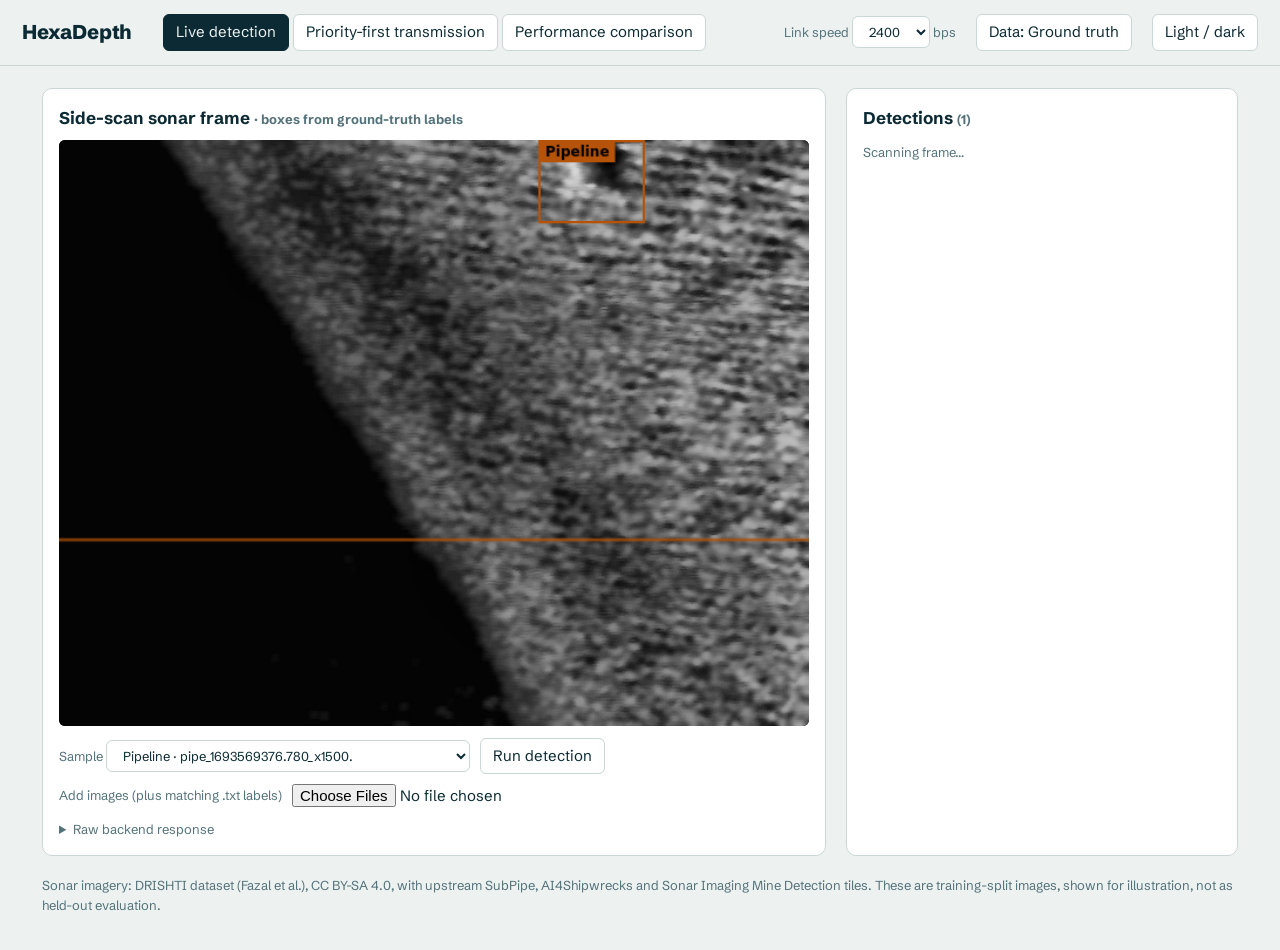
==== web/hexadepth-dashboard.html @ 7a0375dd "Add HexaDepth dashboard with real DRISHTI samples and live API mapping" ====
<!doctype html>
<html lang="en"><head><meta charset="utf-8">
<meta name="viewport" content="width=device-width, initial-scale=1, viewport-fit=cover">
<title>HexaDepth Console</title>
<link href="https://fonts.googleapis.com/css2?family=Schibsted+Grotesk:wght@400;600;800&display=swap" rel="stylesheet">
<style>
:root{--bg:#edf2f1;--panel:#fff;--line:#c9d7d6;--ink:#0b2a33;--mute:#53727a;--acc:#b45309;--hex:#0f766e;--trad:#b91c1c;--cv:#06141a;
box-sizing:border-box;padding-top:env(safe-area-inset-top,0px);padding-bottom:env(safe-area-inset-bottom,0px)}
@media (prefers-color-scheme:dark){:root:not([data-theme="light"]){--bg:#06141a;--panel:#0c222b;--line:#1b3d49;--ink:#d9eef0;--mute:#7fa3ab;--acc:#ffb020;--hex:#3ee0c8;--trad:#ff7a6b}}
:root[data-theme="dark"]{--bg:#06141a;--panel:#0c222b;--line:#1b3d49;--ink:#d9eef0;--mute:#7fa3ab;--acc:#ffb020;--hex:#3ee0c8;--trad:#ff7a6b}
html{scroll-padding-top:env(safe-area-inset-top,0px)}
*{box-sizing:border-box}
body{margin:0;background:var(--bg);color:var(--ink);font:15px/1.5 "Schibsted Grotesk",system-ui,sans-serif}
header{display:flex;flex-wrap:wrap;gap:12px 20px;align-items:center;padding:14px 22px;border-bottom:1px solid var(--line)}
h1{font-size:20px;font-weight:800;margin:0 12px 0 0;letter-spacing:-.01em}
nav{display:flex;gap:4px}
button,select,input{font:inherit;color:var(--ink)}
button,select{background:var(--panel);border:1px solid var(--line);border-radius:6px;padding:6px 12px;cursor:pointer}
button:focus-visible,select:focus-visible,input:focus-visible{outline:2px solid var(--acc);outline-offset:2px}
nav button[aria-selected=true]{background:var(--ink);color:var(--bg);border-color:var(--ink)}
.sp{flex:1}
input[type=text]{background:var(--panel);border:1px solid var(--line);border-radius:6px;padding:6px 10px;width:210px}
main{padding:22px;max-width:1240px;margin:0 auto}
section{display:none}section.on{display:block}
.grid{display:grid;grid-template-columns:minmax(0,2fr) minmax(260px,1fr);gap:20px}
.card{background:var(--panel);border:1px solid var(--line);border-radius:10px;padding:16px}
canvas{width:100%;height:auto;display:block;border-radius:6px;background:var(--cv)}
h2{font-size:17px;margin:0 0 10px}
.mute{color:var(--mute);font-size:13px}
.row{display:flex;gap:10px;align-items:center;flex-wrap:wrap;margin-top:12px}
.det{padding:10px;border:1px solid var(--line);border-radius:8px;margin-bottom:8px;cursor:pointer}
.det.sel{border-color:var(--acc)}
.bar{height:6px;background:var(--line);border-radius:3px;margin:6px 0}.bar i{display:block;height:100%;background:var(--acc);border-radius:3px}
.chips{display:flex;gap:8px;margin-bottom:12px;flex-wrap:wrap}
.chip{flex:1;min-width:120px;border:1px solid var(--line);border-radius:8px;padding:8px 10px;opacity:.5}
.chip.done{opacity:1;border-color:var(--hex)}.chip b{display:block;font-size:13px}
.stats{display:grid;grid-template-columns:repeat(3,1fr);gap:10px;margin-top:12px}
.stat b{display:block;font-size:22px;font-variant-numeric:tabular-nums}
.prog{height:8px;background:var(--line);border-radius:4px;margin-top:12px;overflow:hidden}.prog i{display:block;height:100%;width:0;background:var(--hex)}
.lane{margin:18px 0}.lane h3{font-size:14px;margin:0 0 6px}
.track{position:relative;height:38px;border:1px solid var(--line);border-radius:6px;overflow:hidden;clip-path:inset(0 100% 0 0)}
.track.go{clip-path:inset(0 0 0 0);transition:clip-path 6s linear}
.track.snap{transition:none}
.seg{position:absolute;top:0;bottom:0}
.mk{position:absolute;top:-4px;bottom:-4px;width:2px;background:var(--ink)}
table{width:100%;border-collapse:collapse}th,td{text-align:left;padding:8px 10px;border-bottom:1px solid var(--line);font-variant-numeric:tabular-nums}
.t{color:var(--trad);font-weight:600}.h{color:var(--hex);font-weight:600}
.badge{border:1px solid var(--acc);color:var(--acc);border-radius:99px;padding:2px 10px;font-size:12px}
pre{max-height:200px;overflow:auto;font-size:12px;background:var(--bg);padding:8px;border-radius:6px}
.wide{overflow-x:auto}
@media(max-width:820px){.grid{grid-template-columns:1fr}main{padding:14px}.stats{grid-template-columns:1fr 1fr}}
@media(prefers-reduced-motion:reduce){.track.go{transition:none}}
</style></head>
<body>
<header>
 <h1>HexaDepth</h1>
 <nav role="tablist">
  <button role="tab" aria-selected="true" data-v="detect">Live detection</button>
  <button role="tab" aria-selected="false" data-v="send">Priority-first transmission</button>
  <button role="tab" aria-selected="false" data-v="cmp">Performance comparison</button>
 </nav>
 <span class="sp"></span>
 <label class="mute">Link speed <select id="rate"><option>1200</option><option selected>2400</option><option>9600</option></select> bps</label>
 <button id="mode" title="Switch between the dataset’s label files and your FastAPI backend">Data: Ground truth</button>
 <input type="text" id="api" value="http://localhost:8000" aria-label="Backend URL" hidden>
 <button id="theme">Light / dark</button>
</header>
<main>
<section id="detect" class="on">
 <div class="grid">
  <div class="card">
   <h2>Side-scan sonar frame <span class="mute" id="src"></span></h2>
   <div id="msg" class="mute" style="margin-bottom:8px"></div>
   <canvas id="cd" width="640" height="360"></canvas>
   <div class="row">
    <label class="mute">Sample <select id="pick"></select></label>
    <button id="scan">Run detection</button>
    <label class="row" style="margin:0"><span class="mute">Add images (plus matching .txt labels)</span><input type="file" id="file" accept="image/*,.txt" multiple></label>
   </div>
   <details style="margin-top:12px"><summary class="mute">Raw backend response</summary><pre id="raw">Switch to Live API to see the response here.</pre></details>
  </div>
  <div class="card"><h2>Detections <span class="mute" id="dn"></span></h2><div id="dl"></div></div>
 </div>
</section>

<section id="send">
 <div class="card">
  <h2>What reaches the surface, and when</h2>
  <div class="chips" id="chips"></div>
  <canvas id="ct" width="640" height="360"></canvas>
  <div class="prog"><i id="pg"></i></div>
  <div class="stats">
   <div class="stat"><span class="mute">Simulated clock</span><b id="sc">0 ms</b></div>
   <div class="stat"><span class="mute">Bytes transferred</span><b id="sb">0 B</b></div>
   <div class="stat"><span class="mute">First useful info</span><b id="sf">waiting</b></div>
  </div>
  <div class="row"><button id="play">Replay transmission</button>
   <label class="mute">Playback <select id="spd"><option value="1">1×</option><option value="4" selected>4×</option><option value="16">16×</option></select></label>
   <span class="badge">Simulated airtime, real file sizes</span></div>
 </div>
</section>

<section id="cmp">
 <div class="card">
  <h2>Same frame, same link: which information arrives first?</h2>
  <div class="lane"><h3 class="t">Traditional: full image, top to bottom</h3><div class="track" id="tt"></div></div>
  <div class="lane"><h3 class="h">HexaDepth: objects, overview, detail</h3><div class="track" id="th"></div></div>
  <div class="row"><button id="rep">Replay race</button><span class="mute">Both lanes share one time axis. Lane width = full-image delivery time.</span></div>
  <div class="wide"><table id="tbl"></table></div>
  <p class="mute">Image bytes are measured from the real sonar file, its encoded overview and its encoded object crops. Times are modeled from the selected bit rate and packet sizes. HexaDepth’s priority payload excludes the optional exact-file recovery.</p>
 </div>
</section>
<p class="mute" style="margin-top:20px">Sonar imagery: DRISHTI dataset (Fazal et al.), CC BY-SA 4.0, with upstream SubPipe, AI4Shipwrecks and Sonar Imaging Mine Detection tiles. These are training-split images, shown for illustration, not as held-out evaluation.</p></main>
<script>
const $=s=>document.querySelector(s);
let W=640,H=360,rate=2400,live=false,sel=-1,DET=[],cur=null,SRC='';
const DIR='downloaded_sonar_images/';
const B={meta:64,prev:0,det:0,full:0,crops:[]};
const SAMPLES=['pipe_1693569376.780_x1500.jpg','pipe_1693569378.780_x1500.jpg','wreckA_DM_Wilson_03_y3520_x1088.jpg','wreckA_DM_Wilson_03_y3520_x640.jpg','mine_0001_2021.jpg','mine_0002_2015.jpg','bg_1693569219.799_x1000.jpg','synth_ghost_net_00001.png'];
const KINDS=[['pipe','Pipeline'],['wreck','Shipwreck'],['mine','Cylindrical object'],['synth_ghost','Ghost net (synthetic)'],['bg','Background, no object']];
const kind=n=>(KINDS.find(k=>n.startsWith(k[0]))||[0,'Object'])[1];
let ITEMS=SAMPLES.map(n=>({name:n}));
const css=n=>getComputedStyle(document.documentElement).getPropertyValue(n).trim();
const fmtT=s=>s<1?(s*1000).toFixed(0)+' ms':s<120?s.toFixed(1)+' s':(s/60).toFixed(1)+' min';
const fmtB=b=>b<1024?Math.round(b)+' B':b<1048576?(b/1024).toFixed(1)+' KB':(b/1048576).toFixed(2)+' MB';
let METHOD='';B.t=null;B.ovImg=null;
const T=()=>{if(B.t)return{...B.t,full:B.full*8/rate};const a=B.meta*8/rate,b=a+B.prev*8/rate,c=b+B.det*8/rate;return{a,b,c,full:B.full*8/rate}};
const src=document.createElement('canvas'),pv=document.createElement('canvas');

/* ---- loading real images, labels and measuring real payloads ---- */
const enc=(c,q)=>new Promise(r=>c.toBlob(b=>r(b.size),'image/jpeg',q));
const note=t=>$('#msg').textContent=t||'';
function parseYolo(txt,label){return txt.split(/\r?\n/).map(l=>l.trim().split(/\s+/).map(Number)).filter(v=>v.length>=5&&v.every(isFinite))
 .map(v=>({label,conf:null,x:Math.max(0,v[1]-v[3]/2),y:Math.max(0,v[2]-v[4]/2),w:v[3],h:v[4]}))}
async function payload(){
 const pw=Math.max(16,Math.ceil(W/16)),ph=Math.max(8,Math.round(pw*H/W));pv.width=pw;pv.height=ph;pv.getContext('2d').drawImage(src,0,0,pw,ph);
 B.prev=await enc(pv,.5);B.crops=[];
 for(const o of DET){const c=document.createElement('canvas');c.width=Math.max(1,Math.round(o.w*W));c.height=Math.max(1,Math.round(o.h*H));
  c.getContext('2d').drawImage(src,o.x*W,o.y*H,o.w*W,o.h*H,0,0,c.width,c.height);B.crops.push(await enc(c,.85))}
 B.det=B.crops.reduce((a,b)=>a+b,0);B.meta=64*Math.max(1,DET.length)}
async function load(it){
 note('Loading '+it.name+'…');let blob,txt='';
 try{
  if(it.file){blob=it.file;txt=it.txt||''}
  else{const r=await fetch(DIR+it.name);if(!r.ok)throw Error('HTTP '+r.status);blob=await r.blob();
   try{const t=await fetch(DIR+it.name.replace(/\.[^.]+$/,'.txt'));if(t.ok)txt=await t.text()}catch(e){}}
  const bmp=await createImageBitmap(blob),k=Math.min(1,1600/Math.max(bmp.width,bmp.height));
  W=Math.round(bmp.width*k);H=Math.round(bmp.height*k);src.width=W;src.height=H;src.getContext('2d').drawImage(bmp,0,0,W,H);
  ['#cd','#ct'].forEach(s=>{$(s).width=W;$(s).height=H});
  cur={it,blob};B.full=blob.size;DET=parseYolo(txt,kind(it.name));
  SRC=DET.length?'ground-truth labels':'no label file found';sel=-1;note('');
  return true
 }catch(e){note('Could not load '+it.name+' ('+e.message+'). Run download_samples.py, copy downloaded_sonar_images/ next to this page, and serve it over http, or use Add images.');return false}}
async function detect(){
 B.t=null;B.ovImg=null;METHOD='';
 if(live&&cur){try{const j=await callLive(cur.blob);const m=mapResult(j);SRC='backend regions'+(METHOD?': '+METHOD:'');await payload();if(m.by)Object.assign(B,m.by);if(m.full)B.full=m.full;
   if(m.img){B.ovImg=await new Promise(r=>{const im=new Image();im.onload=()=>r(im);im.onerror=()=>r(null);im.src=m.img})}
   if(m.t){B.t={a:m.t.a,b:m.t.b,c:m.t.c??m.t.b+B.det*8/rate}}}
  catch(e){$('#raw').textContent='Live call failed: '+e.message+'\nShowing ground-truth labels instead. If the backend is on another port, enable CORS or host this file from its web/ folder.';await payload()}}
 else await payload();
 $('#src').textContent=SRC?'· boxes from '+SRC:'';refresh();scan()}

/* ---- view 1 ---- */
const cd=()=>$('#cd').getContext('2d');
function box(c,o,col,hot){const x=o.x*W,y=o.y*H,w=o.w*W,h=o.h*H,fs=Math.max(12,W/55),t=o.label+(o.conf!=null?' '+Math.round(o.conf*100)+'%':''),ly=y<fs*1.6?y:y-fs*1.5;
 c.strokeStyle=col;c.lineWidth=(hot?3:2)*W/640;c.strokeRect(x,y,w,h);c.font='600 '+fs+'px system-ui';
 c.fillStyle=col;c.fillRect(ly===y?x:x,ly,c.measureText(t).width+10,fs*1.5);c.fillStyle='#000';c.fillText(t,x+5,ly+fs*1.1)}
function drawDetect(limit=1.1){if(!W)return;const c=cd();c.drawImage(src,0,0);DET.forEach((o,i)=>{if(o.y+o.h<=limit)box(c,o,css('--acc'),i===sel)})}
function list(){$('#dn').textContent='('+DET.length+')';
 $('#dl').innerHTML=DET.length?DET.map((o,i)=>`<div class="det ${i===sel?'sel':''}" data-i="${i}" tabindex="0"><b>${o.label}</b>
  ${o.conf!=null?`<div class="bar"><i style="width:${o.conf*100}%"></i></div><div class="mute">Confidence ${(o.conf*100).toFixed(0)}%</div>`:(o.sal!=null?`<div class="bar"><i style="width:${o.sal/255*100}%"></i></div><div class="mute">Saliency score ${o.sal} of 255. This is not a trained-model confidence${METHOD?' ('+METHOD+')':''}.</div>`:'<div class="mute">Ground-truth label, no confidence score.</div>')}
  <div class="mute">Box x ${Math.round(o.x*W)}, y ${Math.round(o.y*H)}, ${Math.round(o.w*W)}×${Math.round(o.h*H)} px<br>Centre ${((o.x+o.w/2)*100).toFixed(1)}% across, ${((o.y+o.h/2)*100).toFixed(1)}% down</div></div>`).join(''):'<p class="mute">No objects in this frame.</p>';
 document.querySelectorAll('.det').forEach(e=>{const f=()=>{sel=+e.dataset.i;list();drawDetect()};e.onclick=f;e.onkeydown=k=>k.key==='Enter'&&f()})}
function scan(){if(!cur)return;const t0=performance.now();$('#dl').innerHTML='<p class="mute">Scanning frame…</p>';
 (function f(n){const p=Math.min(1,(n-t0)/1600),c=cd();drawDetect(p);c.fillStyle=css('--acc');c.globalAlpha=.7;c.fillRect(0,p*H-1,W,Math.max(2,H/180));c.globalAlpha=1;
  p<1?requestAnimationFrame(f):(drawDetect(),list())})(t0)}

/* ---- view 2 ---- */
let raf=0;
function render(t){if(!cur)return;const ct=$('#ct').getContext('2d'),{a,b,c}=T(),acc=css('--acc');
 ct.fillStyle=css('--cv');ct.fillRect(0,0,W,H);ct.strokeStyle='rgba(120,180,190,.15)';
 for(let i=0;i<W;i+=W/16){ct.beginPath();ct.moveTo(i,0);ct.lineTo(i,H);ct.stroke()}
 for(let i=0;i<H;i+=W/16){ct.beginPath();ct.moveTo(0,i);ct.lineTo(W,i);ct.stroke()}
 if(t>=a){const p=Math.min(1,(t-a)/Math.max(1e-6,b-a));ct.save();ct.beginPath();ct.rect(0,0,W,H*p);ct.clip();ct.imageSmoothingEnabled=false;ct.drawImage(B.ovImg||pv,0,0,W,H);ct.restore()}
 let acu=0;DET.forEach((o,i)=>{acu+=B.crops[i]||0;if(t>=b+acu*8/rate)ct.drawImage(src,o.x*W,o.y*H,o.w*W,o.h*H,o.x*W,o.y*H,o.w*W,o.h*H)});
 if(t>0&&t<a){ct.fillStyle=css('--mute');ct.font=Math.max(14,W/45)+'px system-ui';ct.fillText('Receiving object data…',16,H/10)}
 if(t>=a)DET.forEach(o=>box(ct,o,acc,false));
 const sg=(s,e,by)=>t<=s?0:Math.min(1,(t-s)/Math.max(1e-6,e-s))*by,sent=sg(0,a,B.meta)+sg(a,b,B.prev)+sg(b,c,B.det);
 ['c0','c1','c2'].forEach((id,i)=>$('#'+id).classList.toggle('done',t>=[a,b,c][i]));
 $('#sc').textContent=fmtT(t);$('#sb').textContent=fmtB(sent);$('#pg').style.width=Math.min(100,t/c*100)+'%';
 $('#sf').textContent=t>=a?fmtT(a):'waiting'}
function play(){cancelAnimationFrame(raf);const sp=+$('#spd').value,t0=performance.now(),{c}=T();
 (function f(n){const t=(n-t0)/1000*sp;render(Math.min(t,c));t<c&&(raf=requestAnimationFrame(f))})(t0)}
function chips(){const {a,b,c}=T();
 $('#chips').innerHTML=[['Object data',B.meta,a],['Low-res overview',B.prev,b],['Detail regions',B.det,c]]
 .map((s,i)=>`<div class="chip" id="c${i}"><b>${s[0]}</b><span class="mute">${fmtB(s[1])} · done at ${fmtT(s[2])}</span></div>`).join('')}

/* ---- view 3 ---- */
function compare(race){if(!cur)return;const {a,b,c,full}=T(),f=x=>x/full*100,has=DET.length>0,first=has?Math.min(...DET.map(o=>o.y+o.h)):1,tf=first*full;
 $('#tt').innerHTML=`<div class="seg" style="left:0;width:100%;background:var(--trad);opacity:.35"></div><div class="mk" style="left:${first*100}%" title="First object fully received"></div>`;
 $('#th').innerHTML=`<div class="seg" style="left:0;width:${f(a)}%;background:var(--acc);min-width:3px"></div><div class="seg" style="left:${f(a)}%;width:${f(b-a)}%;background:var(--hex);opacity:.55"></div><div class="seg" style="left:${f(b)}%;width:${f(c-b)}%;background:var(--hex)"></div>`;
 const tot=B.meta+B.prev+B.det;
 $('#tbl').innerHTML=`<tr><th></th><th class="t">Traditional</th><th class="h">HexaDepth</th></tr>
 <tr><td>Time to first useful information</td><td>${fmtT(tf)}</td><td>${fmtT(a)} (${Math.round(tf/a).toLocaleString()}× sooner)</td></tr>
 <tr><td>Bytes before the first object is known</td><td>${fmtB(first*B.full)}</td><td>${fmtB(B.meta)}</td></tr>
 <tr><td>Time to usable overview</td><td>${fmtT(full)}</td><td>${fmtT(b)}</td></tr>
 <tr><td>Total data sent</td><td>${fmtB(B.full)}</td><td>${fmtB(tot)} (${(tot/B.full*100).toFixed(1)}% of the file)</td></tr>
 <tr><td>Link usage at ${rate.toLocaleString()} bps</td><td>${fmtT(full)} airtime</td><td>${fmtT(c)} airtime</td></tr>`+(has?'':'<tr><td colspan=3 class="mute">No objects here: traditional delivery only reveals “nothing found” when the last row arrives.</td></tr>');
 ['#tt','#th'].forEach(s=>{const e=$(s);e.classList.remove('go');e.classList.add('snap');e.style.clipPath='';void e.offsetWidth;
  e.classList.remove('snap');if(race){void e.offsetWidth;e.classList.add('go')}else{e.classList.add('snap');e.style.clipPath='inset(0 0 0 0)'}})}

/* ---- backend adapter ---- */
async function callLive(blob){const API=$('#api').value.replace(/\/$/,''),f=new FormData();
 f.append('file',blob,cur.it.name);f.append('rate_bps',rate);
 const r=await fetch(API+'/api/priority',{method:'POST',body:f});if(!r.ok)throw Error(await r.text());
 const j=await r.json();$('#raw').textContent=JSON.stringify(j,(k,v)=>typeof v==='string'&&v.startsWith('data:image')?'[image omitted]':(typeof v==='string'&&v.length>80?v.slice(0,80)+'…':v),2);return j}
function mapResult(j){/* Matches the HexaDepth /api/priority response: width, height, original_bytes, regions[{box:[x1,y1,x2,y2],score,class_id}], stages[{id,wire_bytes,available_at_seconds,image}] */
 const out={},iw=j.width||W,ih=j.height||H;METHOD=j.method||'';
 if(Array.isArray(j.regions)){DET=j.regions.map((o,i)=>{const b=o.box;
  return{label:o.class_name||(o.class_id!=null?'Class '+o.class_id:'Salient region'),conf:o.confidence??null,sal:o.confidence==null?o.score:null,
   x:b[0]/iw,y:b[1]/ih,w:(b[2]-b[0])/iw,h:(b[3]-b[1])/ih}})}
 if(j.original_bytes)out.full=j.original_bytes;
 const st=Array.isArray(j.stages)?j.stages:[],g=re=>st.find(x=>re.test(x.id||x.title||'')),m=g(/meta/i),o=g(/overview/i),d=g(/detail|region|roi|crop/i);
 if(m&&o){out.by={meta:m.wire_bytes,prev:o.wire_bytes};if(d)out.by.det=d.wire_bytes;
  const a=m.available_at_seconds,b=o.available_at_seconds;
  if(isFinite(a)&&isFinite(b))out.t={a,b,c:d&&isFinite(d.available_at_seconds)?d.available_at_seconds:null};
  if(o.image)out.img=o.image}
 return out}
function refresh(){chips();render(T().c);compare(false);drawDetect();list()}

/* ---- wiring ---- */
function pickList(){$('#pick').innerHTML=ITEMS.map((x,i)=>`<option value="${i}">${kind(x.name)} · ${x.name.slice(0,26)}</option>`).join('')}
async function choose(i){if(await load(ITEMS[i]))await detect()}
document.querySelectorAll('nav button').forEach(b=>b.onclick=()=>{document.querySelectorAll('nav button').forEach(x=>x.setAttribute('aria-selected',x===b));
 document.querySelectorAll('section').forEach(s=>s.classList.toggle('on',s.id===b.dataset.v));
 if(b.dataset.v==='send')play();if(b.dataset.v==='cmp')compare(true)});
$('#pick').onchange=e=>choose(+e.target.value);
$('#scan').onclick=()=>cur?detect():choose(+$('#pick').value);
$('#file').onchange=async e=>{const fs=[...e.target.files],txt={};
 for(const f of fs.filter(f=>/\.txt$/i.test(f.name)))txt[f.name.replace(/\.txt$/i,'')]=await f.text();
 const imgs=fs.filter(f=>/^image\//.test(f.type)).map(f=>({name:f.name,file:f,txt:txt[f.name.replace(/\.[^.]+$/,'')]}));
 if(!imgs.length)return;const base=ITEMS.length;ITEMS=ITEMS.concat(imgs);pickList();$('#pick').value=base;choose(base)};
$('#play').onclick=play;$('#spd').onchange=play;$('#rep').onclick=()=>compare(true);
$('#rate').onchange=async e=>{rate=+e.target.value;refresh()};
$('#mode').onclick=()=>{live=!live;$('#mode').textContent='Data: '+(live?'Live API':'Ground truth');$('#api').hidden=!live;if(cur)detect()};
$('#theme').onclick=()=>{const r=document.documentElement,d=r.dataset.theme==='dark'||(!r.dataset.theme&&matchMedia('(prefers-color-scheme:dark)').matches);
 r.dataset.theme=d?'light':'dark';refresh()};
pickList();choose(0);
</script></body></html>
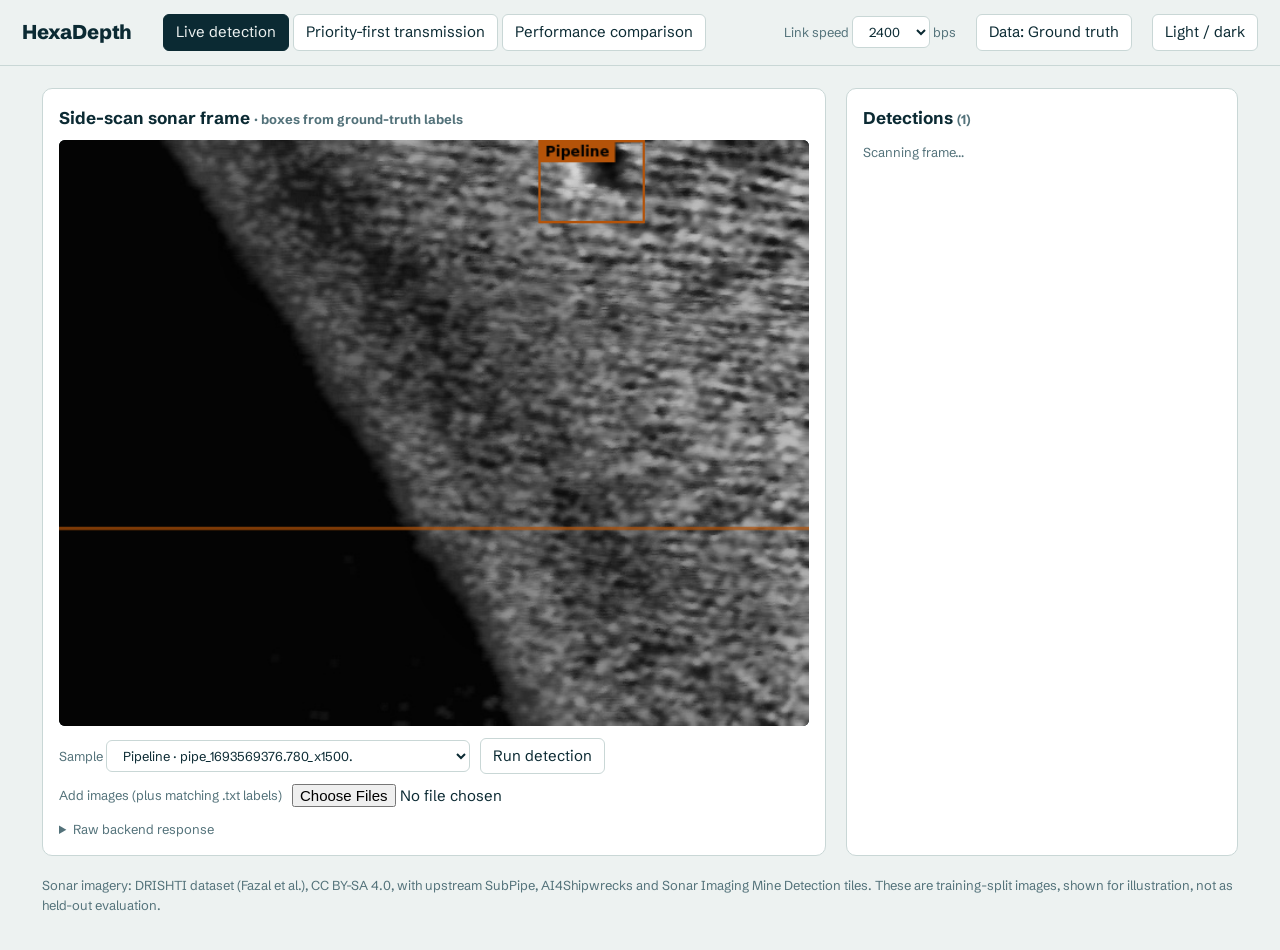
==== commit 7fa2fbee: "docs(frontend): expose trained sonar boxes and safe model installation" ====
--- a/web/hexadepth-dashboard.html
+++ b/web/hexadepth-dashboard.html
@@ -153,7 +153,7 @@
  }catch(e){note('Could not load '+it.name+' ('+e.message+'). Run download_samples.py, copy downloaded_sonar_images/ next to this page, and serve it over http, or use Add images.');return false}}
 async function detect(){
  B.t=null;B.ovImg=null;METHOD='';
- if(live&&cur){try{const j=await callLive(cur.blob);const m=mapResult(j);SRC='backend regions'+(METHOD?': '+METHOD:'');await payload();if(m.by)Object.assign(B,m.by);if(m.full)B.full=m.full;
+ if(live&&cur){try{const j=await callLive(cur.blob);const m=mapResult(j);SRC=(j.detector==='sonar_yolo'?'HexaDepth trained YOLO':'backend regions')+(METHOD?': '+METHOD:'');await payload();if(m.by)Object.assign(B,m.by);if(m.full)B.full=m.full;
    if(m.img){B.ovImg=await new Promise(r=>{const im=new Image();im.onload=()=>r(im);im.onerror=()=>r(null);im.src=m.img})}
    if(m.t){B.t={a:m.t.a,b:m.t.b,c:m.t.c??m.t.b+B.det*8/rate}}}
   catch(e){$('#raw').textContent='Live call failed: '+e.message+'\nShowing ground-truth labels instead. If the backend is on another port, enable CORS or host this file from its web/ folder.';await payload()}}
@@ -217,7 +217,10 @@
 function mapResult(j){/* Matches the HexaDepth /api/priority response: width, height, original_bytes, regions[{box:[x1,y1,x2,y2],score,class_id}], stages[{id,wire_bytes,available_at_seconds,image}] */
  const out={},iw=j.width||W,ih=j.height||H;METHOD=j.method||'';
  if(Array.isArray(j.regions)){DET=j.regions.map((o,i)=>{const b=o.box;
-  return{label:o.class_name||(o.class_id!=null?'Class '+o.class_id:'Salient region'),conf:o.confidence??null,sal:o.confidence==null?o.score:null,
+  const matching=(j.detected_objects||[]).filter(d=>d.class_id===o.class_id).sort((a,b)=>b.confidence-a.confidence);
+  const d=matching.find(d=>{const c=d.box_px||[];return c.length===4&&c[0]<b[2]&&c[2]>b[0]&&c[1]<b[3]&&c[3]>b[1]})||matching[0];
+  return{label:d?.object_type||(o.class_id!=null?'Class '+o.class_id:'Salient region'),
+   conf:d?d.confidence/100:null,sal:d?null:o.score,
    x:b[0]/iw,y:b[1]/ih,w:(b[2]-b[0])/iw,h:(b[3]-b[1])/ih}})}
  if(j.original_bytes)out.full=j.original_bytes;
  const st=Array.isArray(j.stages)?j.stages:[],g=re=>st.find(x=>re.test(x.id||x.title||'')),m=g(/meta/i),o=g(/overview/i),d=g(/detail|region|roi|crop/i);
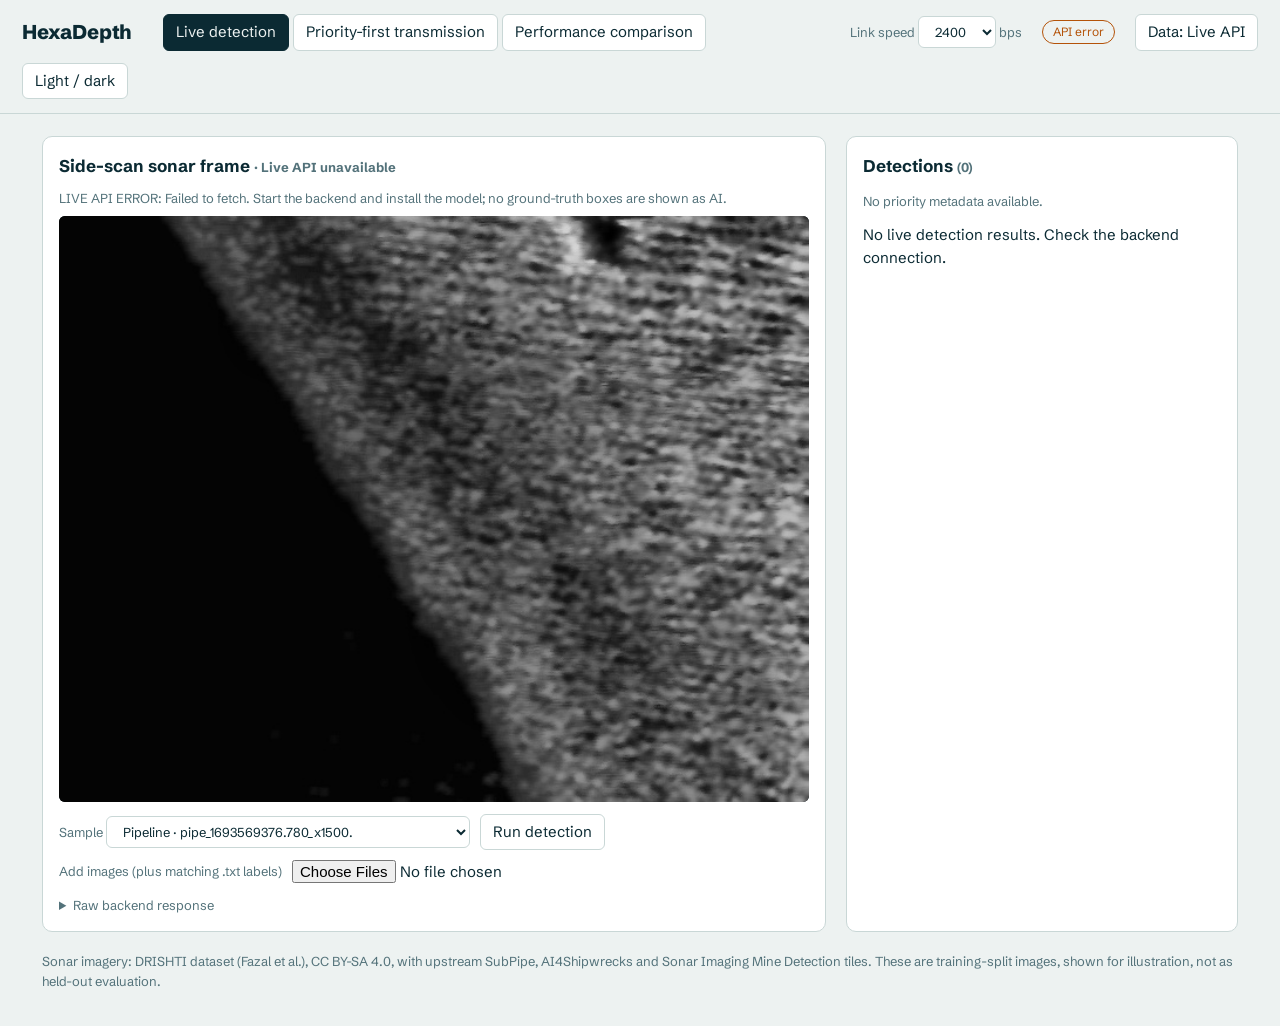
==== commit afd1bed8: "fix: dashboard defaults to live AI and faithfully displays backend detections and transmission resul" ====
--- a/web/hexadepth-dashboard.html
+++ b/web/hexadepth-dashboard.html
@@ -61,7 +61,8 @@
  </nav>
  <span class="sp"></span>
  <label class="mute">Link speed <select id="rate"><option>1200</option><option selected>2400</option><option>9600</option></select> bps</label>
- <button id="mode" title="Switch between the dataset’s label files and your FastAPI backend">Data: Ground truth</button>
+ <span class="badge" id="aiStatus" role="status">Checking AI status…</span>
+ <button id="mode" title="Switch between live backend predictions and dataset ground-truth labels">Data: Live API</button>
  <input type="text" id="api" value="http://localhost:8000" aria-label="Backend URL" hidden>
  <button id="theme">Light / dark</button>
 </header>
@@ -79,7 +80,7 @@
    </div>
    <details style="margin-top:12px"><summary class="mute">Raw backend response</summary><pre id="raw">Switch to Live API to see the response here.</pre></details>
   </div>
-  <div class="card"><h2>Detections <span class="mute" id="dn"></span></h2><div id="dl"></div></div>
+  <div class="card"><h2>Detections <span class="mute" id="dn"></span></h2><p class="mute" id="roinote">Important regions selected for transmission appear here after analysis.</p><div id="dl"></div></div>
  </div>
 </section>
 
@@ -89,6 +90,7 @@
   <div class="chips" id="chips"></div>
   <canvas id="ct" width="640" height="360"></canvas>
   <div class="prog"><i id="pg"></i></div>
+  <p class="mute" id="wireStatus">Waiting for backend simulation; measurements are not from a physical modem.</p>
   <div class="stats">
    <div class="stat"><span class="mute">Simulated clock</span><b id="sc">0 ms</b></div>
    <div class="stat"><span class="mute">Bytes transferred</span><b id="sb">0 B</b></div>
@@ -103,7 +105,7 @@
 <section id="cmp">
  <div class="card">
   <h2>Same frame, same link: which information arrives first?</h2>
-  <div class="lane"><h3 class="t">Traditional: full image, top to bottom</h3><div class="track" id="tt"></div></div>
+  <div class="lane"><h3 class="t">Conventional: wait for complete file</h3><div class="track" id="tt"></div></div>
   <div class="lane"><h3 class="h">HexaDepth: objects, overview, detail</h3><div class="track" id="th"></div></div>
   <div class="row"><button id="rep">Replay race</button><span class="mute">Both lanes share one time axis. Lane width = full-image delivery time.</span></div>
   <div class="wide"><table id="tbl"></table></div>
@@ -113,9 +115,9 @@
 <p class="mute" style="margin-top:20px">Sonar imagery: DRISHTI dataset (Fazal et al.), CC BY-SA 4.0, with upstream SubPipe, AI4Shipwrecks and Sonar Imaging Mine Detection tiles. These are training-split images, shown for illustration, not as held-out evaluation.</p></main>
 <script>
 const $=s=>document.querySelector(s);
-let W=640,H=360,rate=2400,live=false,sel=-1,DET=[],cur=null,SRC='';
+let W=640,H=360,rate=2400,live=true,sel=-1,DET=[],ROI=[],cur=null,SRC='',API_OK=false;
 const DIR='downloaded_sonar_images/';
-const B={meta:64,prev:0,det:0,full:0,crops:[]};
+const B={meta:64,prev:0,det:0,full:0,crops:[],fullT:null,fullWire:null,detailImg:null};
 const SAMPLES=['pipe_1693569376.780_x1500.jpg','pipe_1693569378.780_x1500.jpg','wreckA_DM_Wilson_03_y3520_x1088.jpg','wreckA_DM_Wilson_03_y3520_x640.jpg','mine_0001_2021.jpg','mine_0002_2015.jpg','bg_1693569219.799_x1000.jpg','synth_ghost_net_00001.png'];
 const KINDS=[['pipe','Pipeline'],['wreck','Shipwreck'],['mine','Cylindrical object'],['synth_ghost','Ghost net (synthetic)'],['bg','Background, no object']];
 const kind=n=>(KINDS.find(k=>n.startsWith(k[0]))||[0,'Object'])[1];
@@ -124,7 +126,8 @@
 const fmtT=s=>s<1?(s*1000).toFixed(0)+' ms':s<120?s.toFixed(1)+' s':(s/60).toFixed(1)+' min';
 const fmtB=b=>b<1024?Math.round(b)+' B':b<1048576?(b/1024).toFixed(1)+' KB':(b/1048576).toFixed(2)+' MB';
 let METHOD='';B.t=null;B.ovImg=null;
-const T=()=>{if(B.t)return{...B.t,full:B.full*8/rate};const a=B.meta*8/rate,b=a+B.prev*8/rate,c=b+B.det*8/rate;return{a,b,c,full:B.full*8/rate}};
+const loadDataImage=url=>new Promise(resolve=>{if(!url)return resolve(null);const im=new Image();im.onload=()=>resolve(im);im.onerror=()=>resolve(null);im.src=url});
+const T=()=>{if(B.t)return{...B.t,full:B.fullT??B.full*8/rate};const a=B.meta*8/rate,b=a+B.prev*8/rate,c=b+B.det*8/rate;return{a,b,c,full:B.full*8/rate}};
 const src=document.createElement('canvas'),pv=document.createElement('canvas');
 
 /* ---- loading real images, labels and measuring real payloads ---- */
@@ -135,7 +138,7 @@
 async function payload(){
  const pw=Math.max(16,Math.ceil(W/16)),ph=Math.max(8,Math.round(pw*H/W));pv.width=pw;pv.height=ph;pv.getContext('2d').drawImage(src,0,0,pw,ph);
  B.prev=await enc(pv,.5);B.crops=[];
- for(const o of DET){const c=document.createElement('canvas');c.width=Math.max(1,Math.round(o.w*W));c.height=Math.max(1,Math.round(o.h*H));
+ for(const o of ROI){const c=document.createElement('canvas');c.width=Math.max(1,Math.round(o.w*W));c.height=Math.max(1,Math.round(o.h*H));
   c.getContext('2d').drawImage(src,o.x*W,o.y*H,o.w*W,o.h*H,0,0,c.width,c.height);B.crops.push(await enc(c,.85))}
  B.det=B.crops.reduce((a,b)=>a+b,0);B.meta=64*Math.max(1,DET.length)}
 async function load(it){
@@ -147,18 +150,52 @@
   const bmp=await createImageBitmap(blob),k=Math.min(1,1600/Math.max(bmp.width,bmp.height));
   W=Math.round(bmp.width*k);H=Math.round(bmp.height*k);src.width=W;src.height=H;src.getContext('2d').drawImage(bmp,0,0,W,H);
   ['#cd','#ct'].forEach(s=>{$(s).width=W;$(s).height=H});
-  cur={it,blob};B.full=blob.size;DET=parseYolo(txt,kind(it.name));
+  cur={it,blob};B.full=blob.size;B.fullT=null;B.fullWire=null;DET=parseYolo(txt,kind(it.name));ROI=DET.slice(0,2);API_OK=false;
   SRC=DET.length?'ground-truth labels':'no label file found';sel=-1;note('');
   return true
  }catch(e){note('Could not load '+it.name+' ('+e.message+'). Run download_samples.py, copy downloaded_sonar_images/ next to this page, and serve it over http, or use Add images.');return false}}
 async function detect(){
- B.t=null;B.ovImg=null;METHOD='';
- if(live&&cur){try{const j=await callLive(cur.blob);const m=mapResult(j);SRC=(j.detector==='sonar_yolo'?'HexaDepth trained YOLO':'backend regions')+(METHOD?': '+METHOD:'');await payload();if(m.by)Object.assign(B,m.by);if(m.full)B.full=m.full;
-   if(m.img){B.ovImg=await new Promise(r=>{const im=new Image();im.onload=()=>r(im);im.onerror=()=>r(null);im.src=m.img})}
-   if(m.t){B.t={a:m.t.a,b:m.t.b,c:m.t.c??m.t.b+B.det*8/rate}}}
-  catch(e){$('#raw').textContent='Live call failed: '+e.message+'\nShowing ground-truth labels instead. If the backend is on another port, enable CORS or host this file from its web/ folder.';await payload()}}
- else await payload();
- $('#src').textContent=SRC?'· boxes from '+SRC:'';refresh();scan()}
+ B.t=null;B.ovImg=null;B.detailImg=null;B.fullT=null;B.fullWire=null;METHOD='';
+ if(live&&cur){
+  try{
+   const j=await callLive(cur.blob);
+   if(!j.ok)throw Error(j.error||'Backend failed to generate a progressive transmission');
+   const m=mapResult(j);
+   API_OK=true;
+   SRC=j.detector==='sonar_yolo'?'HexaDepth YOLO11n AI detections':'Backend '+j.detector+' (not HexaDepth YOLO)';
+   await payload();
+   if(m.by)Object.assign(B,m.by);
+   if(m.full)B.full=m.full;
+   if(m.fullT!=null)B.fullT=m.fullT;
+   if(m.fullWire!=null)B.fullWire=m.fullWire;
+   B.ovImg=await loadDataImage(m.img);
+   B.detailImg=await loadDataImage(m.detailImg);
+   if(m.t)B.t={a:m.t.a,b:m.t.b,c:m.t.c??m.t.b+B.det*8/rate};
+   $('#aiStatus').textContent=j.detector==='sonar_yolo'?'AI active':'Fallback: '+j.detector;
+   note(j.detector==='sonar_yolo'
+    ?j.detections_total+' AI objects found. '+ROI.length+' regions prioritized for simulated transmission.'
+    :'The trained AI is not active. Backend is using '+j.detector+'. '+(j.detector_note||''));
+   const stages=j.stages||[],packets=stages.reduce((n,x)=>n+(x.packet_count||0),0);
+   $('#wireStatus').textContent=packets+' CRC-framed packets; '+(stages.every(x=>x.integrity_ok)?'integrity verified':'integrity failure')+
+    '. Transmission times are software estimates, not a physical acoustic modem.';
+  }catch(e){
+   API_OK=false;DET=[];ROI=[];SRC='Live API unavailable';
+   $('#aiStatus').textContent='API error';
+   note('LIVE API ERROR: '+e.message+'. Start the backend and install the model; no ground-truth boxes are shown as AI.');
+   $('#raw').textContent='Live request failed: '+e.message;
+   $('#wireStatus').textContent='No backend transmission result available.';
+  }
+ }else{
+  API_OK=false;await payload();
+  SRC=DET.length?'dataset ground-truth labels (NOT AI)':'no labels in example (NOT AI)';
+  note('Ground-truth preview mode; the trained backend model is not being queried.');
+  $('#aiStatus').textContent='Ground truth only';
+  $('#wireStatus').textContent='Browser-only illustration, not backend transmission.';
+ }
+ $('#src').textContent=SRC?'· '+SRC:'';
+ refresh();
+ if(!live||API_OK)scan();
+}
 
 /* ---- view 1 ---- */
 const cd=()=>$('#cd').getContext('2d');
@@ -167,6 +204,9 @@
  c.fillStyle=col;c.fillRect(ly===y?x:x,ly,c.measureText(t).width+10,fs*1.5);c.fillStyle='#000';c.fillText(t,x+5,ly+fs*1.1)}
 function drawDetect(limit=1.1){if(!W)return;const c=cd();c.drawImage(src,0,0);DET.forEach((o,i)=>{if(o.y+o.h<=limit)box(c,o,css('--acc'),i===sel)})}
 function list(){$('#dn').textContent='('+DET.length+')';
+ $('#roinote').textContent=live
+  ?ROI.length+' priority regions selected for early transmission out of '+DET.length+' AI-detected objects (saliency fills gaps).'
+  :'Dataset labels: not AI detections. '+ROI.length+' illustrative regions.';
  $('#dl').innerHTML=DET.length?DET.map((o,i)=>`<div class="det ${i===sel?'sel':''}" data-i="${i}" tabindex="0"><b>${o.label}</b>
   ${o.conf!=null?`<div class="bar"><i style="width:${o.conf*100}%"></i></div><div class="mute">Confidence ${(o.conf*100).toFixed(0)}%</div>`:(o.sal!=null?`<div class="bar"><i style="width:${o.sal/255*100}%"></i></div><div class="mute">Saliency score ${o.sal} of 255. This is not a trained-model confidence${METHOD?' ('+METHOD+')':''}.</div>`:'<div class="mute">Ground-truth label, no confidence score.</div>')}
   <div class="mute">Box x ${Math.round(o.x*W)}, y ${Math.round(o.y*H)}, ${Math.round(o.w*W)}×${Math.round(o.h*H)} px<br>Centre ${((o.x+o.w/2)*100).toFixed(1)}% across, ${((o.y+o.h/2)*100).toFixed(1)}% down</div></div>`).join(''):'<p class="mute">No objects in this frame.</p>';
@@ -182,9 +222,14 @@
  for(let i=0;i<W;i+=W/16){ct.beginPath();ct.moveTo(i,0);ct.lineTo(i,H);ct.stroke()}
  for(let i=0;i<H;i+=W/16){ct.beginPath();ct.moveTo(0,i);ct.lineTo(W,i);ct.stroke()}
  if(t>=a){const p=Math.min(1,(t-a)/Math.max(1e-6,b-a));ct.save();ct.beginPath();ct.rect(0,0,W,H*p);ct.clip();ct.imageSmoothingEnabled=false;ct.drawImage(B.ovImg||pv,0,0,W,H);ct.restore()}
- let acu=0;DET.forEach((o,i)=>{acu+=B.crops[i]||0;if(t>=b+acu*8/rate)ct.drawImage(src,o.x*W,o.y*H,o.w*W,o.h*H,o.x*W,o.y*H,o.w*W,o.h*H)});
- if(t>0&&t<a){ct.fillStyle=css('--mute');ct.font=Math.max(14,W/45)+'px system-ui';ct.fillText('Receiving object data…',16,H/10)}
- if(t>=a)DET.forEach(o=>box(ct,o,acc,false));
+ if(live&&API_OK){
+  // Show the actual backend-reconstructed image once its detail stage has completed.
+  if(t>=c&&B.detailImg)ct.drawImage(B.detailImg,0,0,W,H);
+ }else{
+  let acu=0;ROI.forEach((o,i)=>{acu+=B.crops[i]||0;if(t>=b+acu*8/rate)ct.drawImage(src,o.x*W,o.y*H,o.w*W,o.h*H,o.x*W,o.y*H,o.w*W,o.h*H)});
+ }
+ if(t>0&&t<a){ct.fillStyle=css('--mute');ct.font=Math.max(14,W/45)+'px system-ui';ct.fillText('Receiving priority metadata…',16,H/10)}
+ if(t>=a)ROI.forEach(o=>box(ct,o,acc,false));
  const sg=(s,e,by)=>t<=s?0:Math.min(1,(t-s)/Math.max(1e-6,e-s))*by,sent=sg(0,a,B.meta)+sg(a,b,B.prev)+sg(b,c,B.det);
  ['c0','c1','c2'].forEach((id,i)=>$('#'+id).classList.toggle('done',t>=[a,b,c][i]));
  $('#sc').textContent=fmtT(t);$('#sb').textContent=fmtB(sent);$('#pg').style.width=Math.min(100,t/c*100)+'%';
@@ -196,40 +241,69 @@
  .map((s,i)=>`<div class="chip" id="c${i}"><b>${s[0]}</b><span class="mute">${fmtB(s[1])} · done at ${fmtT(s[2])}</span></div>`).join('')}
 
 /* ---- view 3 ---- */
-function compare(race){if(!cur)return;const {a,b,c,full}=T(),f=x=>x/full*100,has=DET.length>0,first=has?Math.min(...DET.map(o=>o.y+o.h)):1,tf=first*full;
- $('#tt').innerHTML=`<div class="seg" style="left:0;width:100%;background:var(--trad);opacity:.35"></div><div class="mk" style="left:${first*100}%" title="First object fully received"></div>`;
+function compare(race){
+ if(!cur||live&&!API_OK)return;
+ const {a,b,c,full}=T(),scale=Math.max(.001,full,c),f=x=>Math.min(100,Math.max(0,x/scale*100));
+ const tot=B.meta+B.prev+B.det,traditional=B.fullWire??B.full;
+ $('#tt').innerHTML=`<div class="seg" style="left:0;width:${f(full)}%;background:var(--trad);opacity:.4"></div><div class="mk" style="left:${f(full)}%" title="Entire original file is available"></div>`;
  $('#th').innerHTML=`<div class="seg" style="left:0;width:${f(a)}%;background:var(--acc);min-width:3px"></div><div class="seg" style="left:${f(a)}%;width:${f(b-a)}%;background:var(--hex);opacity:.55"></div><div class="seg" style="left:${f(b)}%;width:${f(c-b)}%;background:var(--hex)"></div>`;
- const tot=B.meta+B.prev+B.det;
- $('#tbl').innerHTML=`<tr><th></th><th class="t">Traditional</th><th class="h">HexaDepth</th></tr>
- <tr><td>Time to first useful information</td><td>${fmtT(tf)}</td><td>${fmtT(a)} (${Math.round(tf/a).toLocaleString()}× sooner)</td></tr>
- <tr><td>Bytes before the first object is known</td><td>${fmtB(first*B.full)}</td><td>${fmtB(B.meta)}</td></tr>
- <tr><td>Time to usable overview</td><td>${fmtT(full)}</td><td>${fmtT(b)}</td></tr>
- <tr><td>Total data sent</td><td>${fmtB(B.full)}</td><td>${fmtB(tot)} (${(tot/B.full*100).toFixed(1)}% of the file)</td></tr>
- <tr><td>Link usage at ${rate.toLocaleString()} bps</td><td>${fmtT(full)} airtime</td><td>${fmtT(c)} airtime</td></tr>`+(has?'':'<tr><td colspan=3 class="mute">No objects here: traditional delivery only reveals “nothing found” when the last row arrives.</td></tr>');
- ['#tt','#th'].forEach(s=>{const e=$(s);e.classList.remove('go');e.classList.add('snap');e.style.clipPath='';void e.offsetWidth;
-  e.classList.remove('snap');if(race){void e.offsetWidth;e.classList.add('go')}else{e.classList.add('snap');e.style.clipPath='inset(0 0 0 0)'}})}
+ $('#tbl').innerHTML=`<tr><th>Metric (modeled)</th><th class="t">Conventional full-file</th><th class="h">HexaDepth priority preview</th></tr>
+ <tr><td>First usable region information</td><td>${fmtT(full)} (full file arrives)</td><td>${fmtT(a)} (ROI metadata)</td></tr>
+ <tr><td>First whole-scene overview</td><td>${fmtT(full)}</td><td>${fmtT(b)}</td></tr>
+ <tr><td>Important-region detail</td><td>${fmtT(full)}</td><td>${fmtT(c)}</td></tr>
+ <tr><td>Bytes delivered for the above result</td><td>${fmtB(traditional)} (complete file)</td><td>${fmtB(tot)} (lossy preview)</td></tr>
+ <tr><td>Time to byte-exact original</td><td>${fmtT(full)}</td><td>Optional separate transfer</td></tr>
+ <tr><td>Link speed</td><td>${rate.toLocaleString()} bps</td><td>${rate.toLocaleString()} bps</td></tr>`;
+ ['#tt','#th'].forEach(q=>{const e=$(q);e.classList.remove('go');e.classList.add('snap');e.style.clipPath='';void e.offsetWidth;
+  e.classList.remove('snap');if(race){void e.offsetWidth;e.classList.add('go')}else{e.classList.add('snap');e.style.clipPath='inset(0 0 0 0)'}})
+}
 
 /* ---- backend adapter ---- */
 async function callLive(blob){const API=$('#api').value.replace(/\/$/,''),f=new FormData();
  f.append('file',blob,cur.it.name);f.append('rate_bps',rate);
  const r=await fetch(API+'/api/priority',{method:'POST',body:f});if(!r.ok)throw Error(await r.text());
  const j=await r.json();$('#raw').textContent=JSON.stringify(j,(k,v)=>typeof v==='string'&&v.startsWith('data:image')?'[image omitted]':(typeof v==='string'&&v.length>80?v.slice(0,80)+'…':v),2);return j}
-function mapResult(j){/* Matches the HexaDepth /api/priority response: width, height, original_bytes, regions[{box:[x1,y1,x2,y2],score,class_id}], stages[{id,wire_bytes,available_at_seconds,image}] */
- const out={},iw=j.width||W,ih=j.height||H;METHOD=j.method||'';
- if(Array.isArray(j.regions)){DET=j.regions.map((o,i)=>{const b=o.box;
-  const matching=(j.detected_objects||[]).filter(d=>d.class_id===o.class_id).sort((a,b)=>b.confidence-a.confidence);
-  const d=matching.find(d=>{const c=d.box_px||[];return c.length===4&&c[0]<b[2]&&c[2]>b[0]&&c[1]<b[3]&&c[3]>b[1]})||matching[0];
-  return{label:d?.object_type||(o.class_id!=null?'Class '+o.class_id:'Salient region'),
-   conf:d?d.confidence/100:null,sal:d?null:o.score,
-   x:b[0]/iw,y:b[1]/ih,w:(b[2]-b[0])/iw,h:(b[3]-b[1])/ih}})}
+function mapResult(j){
+ // Display ALL model detections; transmit only selected priority regions.
+ const out={},iw=j.width||W,ih=j.height||H;
+ METHOD=j.method||'';
+ ROI=(j.regions||[]).map(o=>{
+  const p=o.box||[0,0,0,0],c=(j.detected_objects||[]).find(d=>d.class_id===o.class_id
+   &&d.box_px&&d.box_px[0]<p[2]&&d.box_px[2]>p[0]&&d.box_px[1]<p[3]&&d.box_px[3]>p[1]);
+  return {label:c?.object_type||(o.class_id!=null?'Priority class '+o.class_id:'Priority region (unverified)'),
+   conf:c?c.confidence/100:null,sal:c?null:o.score,
+   x:p[0]/iw,y:p[1]/ih,w:(p[2]-p[0])/iw,h:(p[3]-p[1])/ih};
+ });
+ DET=(j.detected_objects||[]).filter(d=>d.box_px?.length===4).map(d=>{
+  const p=d.box_px;return{label:d.object_type||'Detected object',conf:d.confidence/100,
+   x:p[0]/iw,y:p[1]/ih,w:(p[2]-p[0])/iw,h:(p[3]-p[1])/ih};
+ });
  if(j.original_bytes)out.full=j.original_bytes;
+ if(Number.isFinite(j.full_file_estimate_seconds))out.fullT=j.full_file_estimate_seconds;
+ if(Number.isFinite(j.full_file_packets))out.fullWire=j.full_file_packets*64;
  const st=Array.isArray(j.stages)?j.stages:[],g=re=>st.find(x=>re.test(x.id||x.title||'')),m=g(/meta/i),o=g(/overview/i),d=g(/detail|region|roi|crop/i);
- if(m&&o){out.by={meta:m.wire_bytes,prev:o.wire_bytes};if(d)out.by.det=d.wire_bytes;
+ if(m&&o){
+  out.by={meta:m.wire_bytes,prev:o.wire_bytes};
+  if(d)out.by.det=d.wire_bytes;
   const a=m.available_at_seconds,b=o.available_at_seconds;
-  if(isFinite(a)&&isFinite(b))out.t={a,b,c:d&&isFinite(d.available_at_seconds)?d.available_at_seconds:null};
-  if(o.image)out.img=o.image}
- return out}
-function refresh(){chips();render(T().c);compare(false);drawDetect();list()}
+  if(Number.isFinite(a)&&Number.isFinite(b))out.t={a,b,c:d&&Number.isFinite(d.available_at_seconds)?d.available_at_seconds:null};
+  out.img=o.image;out.detailImg=d?.image;
+ }
+ return out;
+}
+
+function refresh(){
+ if(live&&!API_OK){
+  $('#chips').textContent='No live transmission data yet.';
+  $('#tbl').textContent='Waiting for a valid backend response.';
+  $('#dn').textContent='(0)';
+  $('#dl').textContent='No live detection results. Check the backend connection.';
+  $('#roinote').textContent='No priority metadata available.';
+  $('#sc').textContent='—';$('#sb').textContent='—';$('#sf').textContent='—';
+  $('#pg').style.width='0%';drawDetect();return;
+ }
+ chips();render(T().c);compare(false);drawDetect();list();
+}
 
 /* ---- wiring ---- */
 function pickList(){$('#pick').innerHTML=ITEMS.map((x,i)=>`<option value="${i}">${kind(x.name)} · ${x.name.slice(0,26)}</option>`).join('')}
@@ -244,9 +318,17 @@
  const imgs=fs.filter(f=>/^image\//.test(f.type)).map(f=>({name:f.name,file:f,txt:txt[f.name.replace(/\.[^.]+$/,'')]}));
  if(!imgs.length)return;const base=ITEMS.length;ITEMS=ITEMS.concat(imgs);pickList();$('#pick').value=base;choose(base)};
 $('#play').onclick=play;$('#spd').onchange=play;$('#rep').onclick=()=>compare(true);
-$('#rate').onchange=async e=>{rate=+e.target.value;refresh()};
+$('#rate').onchange=async e=>{rate=+e.target.value;if(live&&cur)await detect();else refresh()};
 $('#mode').onclick=()=>{live=!live;$('#mode').textContent='Data: '+(live?'Live API':'Ground truth');$('#api').hidden=!live;if(cur)detect()};
 $('#theme').onclick=()=>{const r=document.documentElement,d=r.dataset.theme==='dark'||(!r.dataset.theme&&matchMedia('(prefers-color-scheme:dark)').matches);
  r.dataset.theme=d?'light':'dark';refresh()};
-pickList();choose(0);
+async function checkModelStatus(){
+ try{
+  const r=await fetch($('#api').value.replace(/\/$/,'')+'/api/model/status');
+  if(!r.ok)throw Error('HTTP '+r.status);
+  const d=await r.json();
+  $('#aiStatus').textContent=!d.installed?'AI checkpoint missing':!d.runtime_installed?'YOLO runtime missing':'AI installed';
+ }catch(e){$('#aiStatus').textContent='Backend offline'}
+}
+pickList();checkModelStatus();choose(0);
 </script></body></html>
